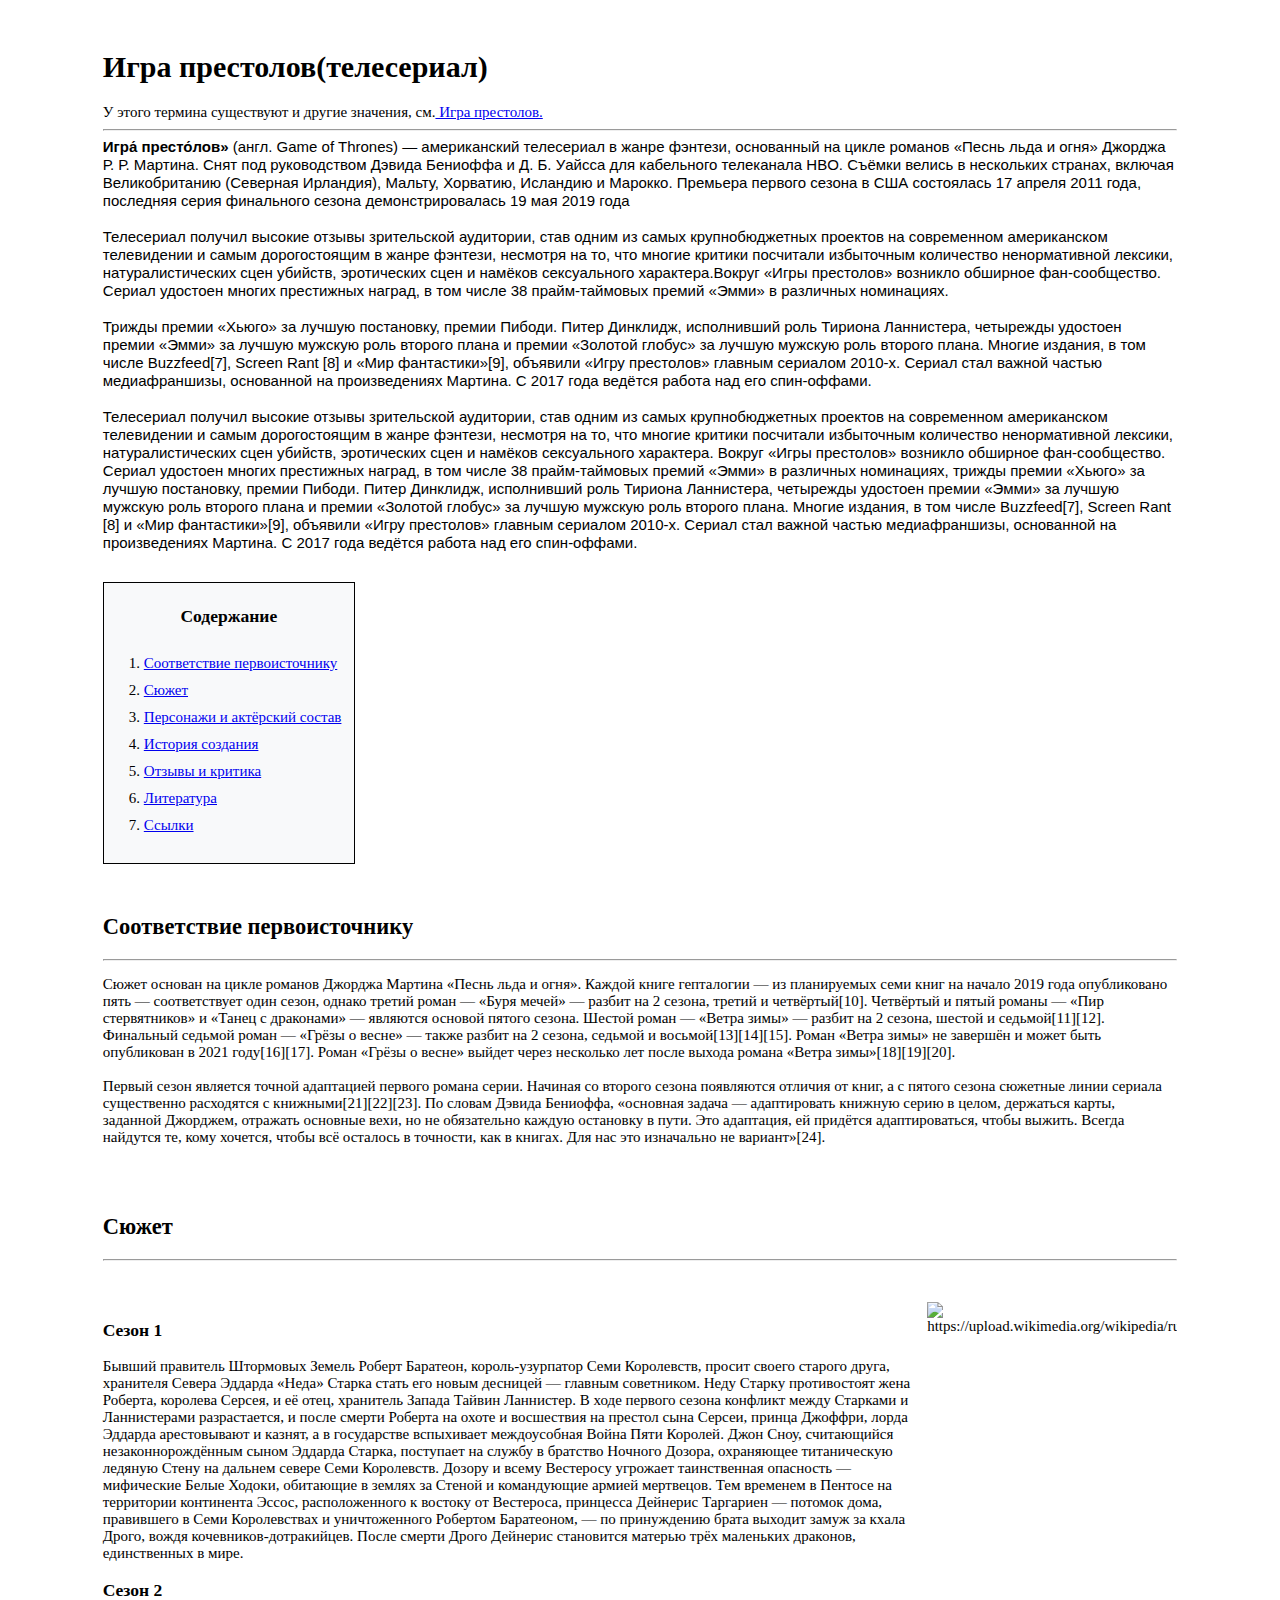
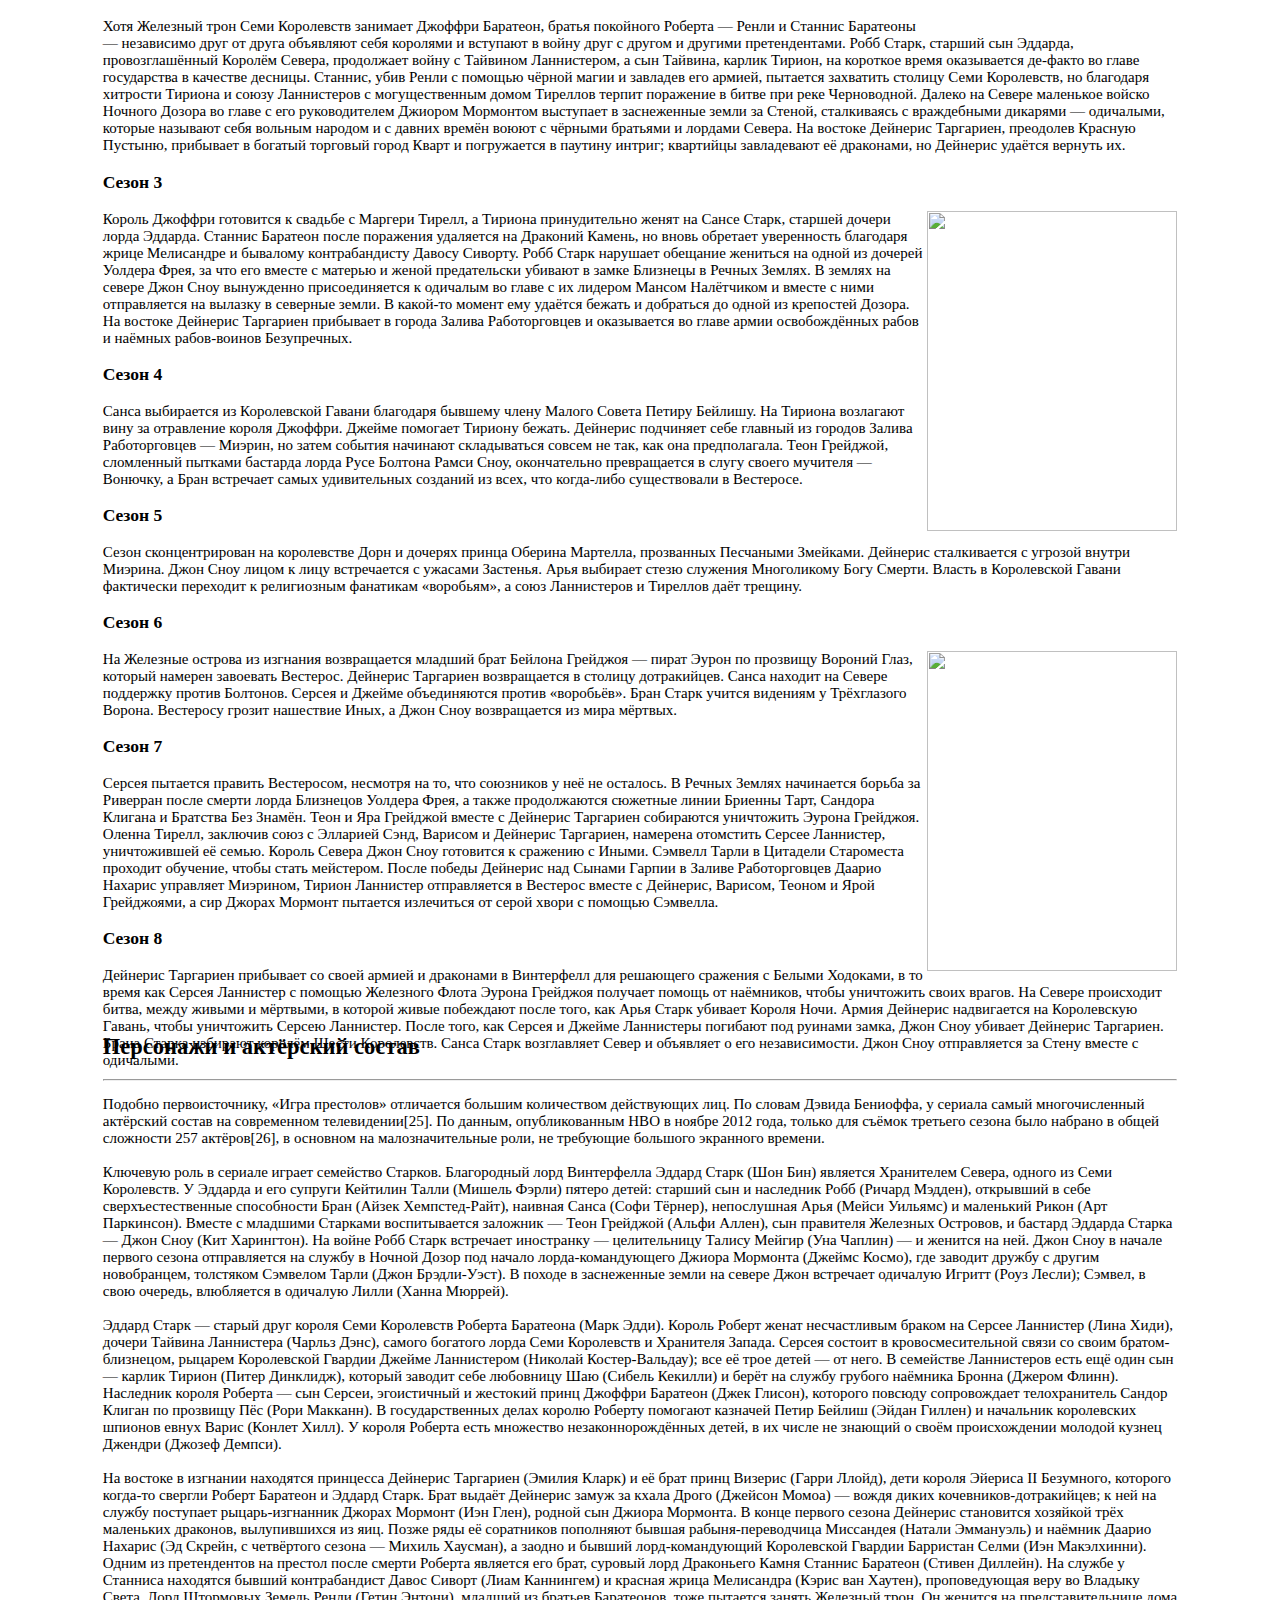
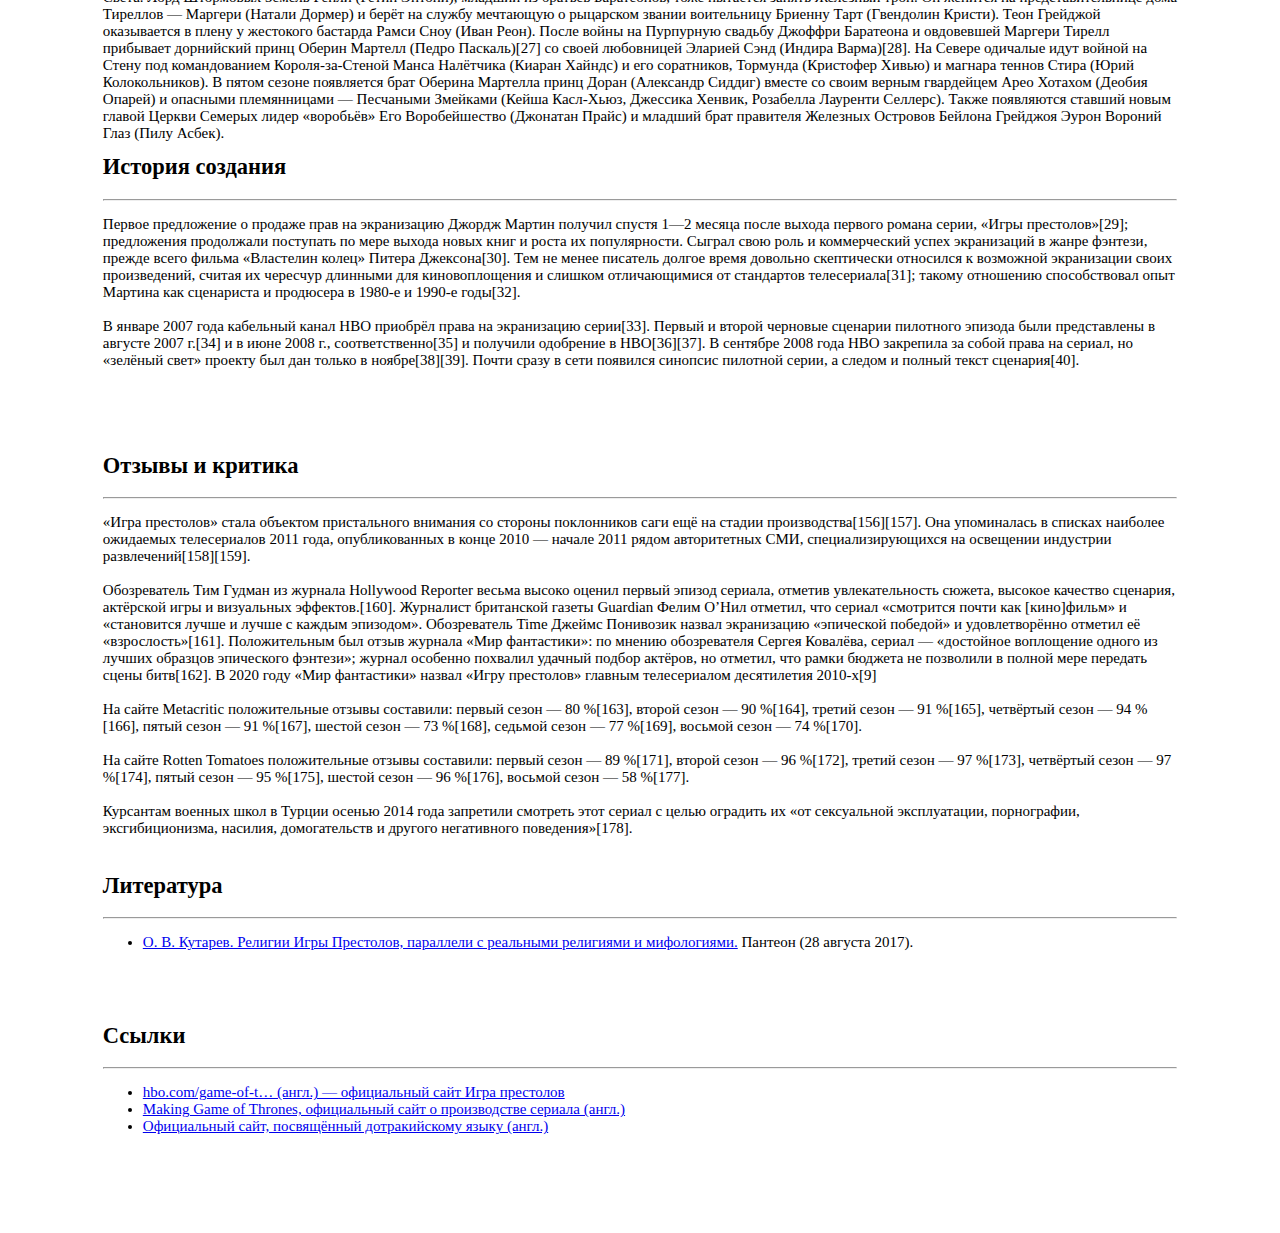
==== index.html @ bb9523fe "Add files via upload" ====
<!DOCTYPE html>
<html>
<head>
	<title>Lab1 Amina</title>
	<style type="text/css">
		
	#head {

		width: 85%;
		height: 470px;
		margin: auto ;
		margin-top: 50px;
		font-size: 15px;


	}

	#content {

		width: 250px;
		height: 280px;
		background: #F8F9FA;
		margin-top: 30px;
		border: 1px solid black;
		line-height: 1.8;
	}


	#main1 
	{

		height: 250px;
		margin: auto ;
		margin-top: 50px;
		font-size: 15px;
	}

	#main2
	{
		height: 470px;
		margin: auto ;
		margin-top: 50px;
		font-size: 15px;
	}

	#main3
	{
		height: 470px;
		margin: auto ;
		margin-top: 950px;
		font-size: 15px;
	}

	#main4 
	{
		height: 280px;
		margin: auto ;
		margin-top: 250px;
		font-size: 15px;
		margin-bottom: 10px;
	}

	#main5
	{
		height: 370px;
		margin: auto ;
		margin-top: 10px;
		font-size: 15px;
	}

	#main6 
	{
		height: 100px;
		margin: auto ;
		margin-top: 50px;
		font-size: 15px;
	}

	#main7 
	{
		height: 210px;
		margin: auto ;
		margin-top: 50px;
		font-size: 15px;
	}



	</style>

</head>
<body>
	<div id="head">
	<h1>Игра престолов(телесериал)</h1> 
	<font face="Georgia">У этого термина существуют и другие значения, см.<a href="u.wikipedia.org/wiki/Игра_престолов"> Игра престолов.</a>
	<hr>
	<font face= "Arial"><b>Игра́ престо́лов»</b> (англ. Game of Thrones) — американский телесериал в жанре фэнтези, основанный на цикле романов «Песнь льда и огня» Джорджа Р. Р. Мартина. Снят под руководством Дэвида Бениоффа и Д. Б. Уайсса для кабельного телеканала HBO. Съёмки велись в нескольких странах, включая Великобританию (Северная Ирландия), Мальту, Хорватию, Исландию и Марокко. Премьера первого сезона в США состоялась 17 апреля 2011 года, последняя серия финального сезона демонстрировалась 19 мая 2019 года <br><br>Телесериал получил высокие отзывы зрительской аудитории, став одним из самых крупнобюджетных проектов на современном американском телевидении и самым дорогостоящим в жанре фэнтези, несмотря на то, что многие критики посчитали избыточным количество ненормативной лексики, натуралистических сцен убийств, эротических сцен и намёков сексуального характера.Вокруг «Игры престолов» возникло обширное фан-сообщество. Сериал удостоен многих престижных наград, в том числе 38 прайм-таймовых премий «Эмми» в различных номинациях. <br><br> Трижды премии «Хьюго» за лучшую постановку, премии Пибоди. Питер Динклидж, исполнивший роль Тириона Ланнистера, четырежды удостоен премии «Эмми» за лучшую мужскую роль второго плана и премии «Золотой глобус» за лучшую мужскую роль второго плана. Многие издания, в том числе Buzzfeed[7], Screen Rant [8] и «Мир фантастики»[9], объявили «Игру престолов» главным сериалом 2010-х. Сериал стал важной частью медиафраншизы, основанной на произведениях Мартина. С 2017 года ведётся работа над его спин-оффами.<br><br>
	Телесериал получил высокие отзывы зрительской аудитории, став одним из самых крупнобюджетных проектов на современном американском телевидении и самым дорогостоящим в жанре фэнтези, несмотря на то, что многие критики посчитали избыточным количество ненормативной лексики, натуралистических сцен убийств, эротических сцен и намёков сексуального характера. Вокруг «Игры престолов» возникло обширное фан-сообщество. Сериал удостоен многих престижных наград, в том числе 38 прайм-таймовых премий «Эмми» в различных номинациях, трижды премии «Хьюго» за лучшую постановку, премии Пибоди. Питер Динклидж, исполнивший роль Тириона Ланнистера, четырежды удостоен премии «Эмми» за лучшую мужскую роль второго плана и премии «Золотой глобус» за лучшую мужскую роль второго плана. Многие издания, в том числе Buzzfeed[7], Screen Rant [8] и «Мир фантастики»[9], объявили «Игру престолов» главным сериалом 2010-х. Сериал стал важной частью медиафраншизы, основанной на произведениях Мартина. С 2017 года ведётся работа над его спин-оффами.</font>
</font>
	

 <div id="content">
 	<center>
 		<h3>Содержание</h3>
 	</center>
 	<ol>
 		<li><a href="#main1"> Соответствие первоисточнику</a></li>
 		<li><a href="#main2"> Сюжет</a></li>
 		<li><a href="#main3"> Персонажи и актёрский состав</a></li>
 		<li><a href="#main4"> История создания</a></li>
 		<li><a href="#main5"> Отзывы и критика</a></li>
 		<li><a href="#main6"> Литература</a></li>
 		<li><a href="#main7"> Ссылки</a></li>
 	</ol>
 </div>
  
<div id="main1">
	<h2>Соответствие первоисточнику</h2><hr>
	<p>
		Сюжет основан на цикле романов Джорджа Мартина «Песнь льда и огня». Каждой книге гепталогии — из планируемых семи книг на начало 2019 года опубликовано пять — соответствует один сезон, однако третий роман — «Буря мечей» — разбит на 2 сезона, третий и четвёртый[10]. Четвёртый и пятый романы — «Пир стервятников» и «Танец с драконами» — являются основой пятого сезона. Шестой роман — «Ветра зимы» — разбит на 2 сезона, шестой и седьмой[11][12]. Финальный седьмой роман — «Грёзы о весне» — также разбит на 2 сезона, седьмой и восьмой[13][14][15]. Роман «Ветра зимы» не завершён и может быть опубликован в 2021 году[16][17]. Роман «Грёзы о весне» выйдет через несколько лет после выхода романа «Ветра зимы»[18][19][20].
<br><br>
Первый сезон является точной адаптацией первого романа серии. Начиная со второго сезона появляются отличия от книг, а с пятого сезона сюжетные линии сериала существенно расходятся с книжными[21][22][23]. По словам Дэвида Бениоффа, «основная задача — адаптировать книжную серию в целом, держаться карты, заданной Джорджем, отражать основные вехи, но не обязательно каждую остановку в пути. Это адаптация, ей придётся адаптироваться, чтобы выжить. Всегда найдутся те, кому хочется, чтобы всё осталось в точности, как в книгах. Для нас это изначально не вариант»[24].
	</p>
</div>

<div id="main2">
	<h2>Сюжет</h2><hr>
	<br><br>
	<img alt="https://upload.wikimedia.org/wikipedia/ru/4/49/Game_of_Thrones.jpg" align="right" width="250" height="320">
	<h3>Cезон 1</h3>
	<p>Бывший правитель Штормовых Земель Роберт Баратеон, король-узурпатор Семи Королевств, просит своего старого друга, хранителя Севера Эддарда «Неда» Старка стать его новым десницей — главным советником. Неду Старку противостоят жена Роберта, королева Серсея, и её отец, хранитель Запада Тайвин Ланнистер. В ходе первого сезона конфликт между Старками и Ланнистерами разрастается, и после смерти Роберта на охоте и восшествия на престол сына Серсеи, принца Джоффри, лорда Эддарда арестовывают и казнят, а в государстве вспыхивает междоусобная Война Пяти Королей. Джон Сноу, считающийся незаконнорождённым сыном Эддарда Старка, поступает на службу в братство Ночного Дозора, охраняющее титаническую ледяную Стену на дальнем севере Семи Королевств. Дозору и всему Вестеросу угрожает таинственная опасность — мифические Белые Ходоки, обитающие в землях за Стеной и командующие армией мертвецов.

Тем временем в Пентосе на территории континента Эссос, расположенного к востоку от Вестероса, принцесса Дейнерис Таргариен — потомок дома, правившего в Семи Королевствах и уничтоженного Робертом Баратеоном, — по принуждению брата выходит замуж за кхала Дрого, вождя кочевников-дотракийцев. После смерти Дрого Дейнерис становится матерью трёх маленьких драконов, единственных в мире.</p>

<h3>Cезон 2</h3>
<p>
	Хотя Железный трон Семи Королевств занимает Джоффри Баратеон, братья покойного Роберта — Ренли и Станнис Баратеоны — независимо друг от друга объявляют себя королями и вступают в войну друг с другом и другими претендентами. Робб Старк, старший сын Эддарда, провозглашённый Королём Севера, продолжает войну с Тайвином Ланнистером, а сын Тайвина, карлик Тирион, на короткое время оказывается де-факто во главе государства в качестве десницы. Станнис, убив Ренли с помощью чёрной магии и завладев его армией, пытается захватить столицу Семи Королевств, но благодаря хитрости Тириона и союзу Ланнистеров с могущественным домом Тиреллов терпит поражение в битве при реке Черноводной.

Далеко на Севере маленькое войско Ночного Дозора во главе с его руководителем Джиором Мормонтом выступает в заснеженные земли за Стеной, сталкиваясь с враждебными дикарями — одичалыми, которые называют себя вольным народом и с давних времён воюют с чёрными братьями и лордами Севера.

На востоке Дейнерис Таргариен, преодолев Красную Пустыню, прибывает в богатый торговый город Кварт и погружается в паутину интриг; квартийцы завладевают её драконами, но Дейнерис удаётся вернуть их.
</p>

<h3>Cезон 3</h3>
<img src="https://upload.wikimedia.org/wikipedia/ru/thumb/5/56/Game_of_Thrones_2.jpg/336px-Game_of_Thrones_2.jpg" align="right" width="250" height="320">
<p>
	Король Джоффри готовится к свадьбе с Маргери Тирелл, а Тириона принудительно женят на Сансе Старк, старшей дочери лорда Эддарда. Станнис Баратеон после поражения удаляется на Драконий Камень, но вновь обретает уверенность благодаря жрице Мелисандре и бывалому контрабандисту Давосу Сиворту. Робб Старк нарушает обещание жениться на одной из дочерей Уолдера Фрея, за что его вместе с матерью и женой предательски убивают в замке Близнецы в Речных Землях.

В землях на севере Джон Сноу вынужденно присоединяется к одичалым во главе с их лидером Мансом Налётчиком и вместе с ними отправляется на вылазку в северные земли. В какой-то момент ему удаётся бежать и добраться до одной из крепостей Дозора.

На востоке Дейнерис Таргариен прибывает в города Залива Работорговцев и оказывается во главе армии освобождённых рабов и наёмных рабов-воинов Безупречных.
</p>

<h3>Cезон 4</h3>
<p>
	Санса выбирается из Королевской Гавани благодаря бывшему члену Малого Совета Петиру Бейлишу. На Тириона возлагают вину за отравление короля Джоффри. Джейме помогает Тириону бежать.

Дейнерис подчиняет себе главный из городов Залива Работорговцев — Миэрин, но затем события начинают складываться совсем не так, как она предполагала. Теон Грейджой, сломленный пытками бастарда лорда Русе Болтона Рамси Сноу, окончательно превращается в слугу своего мучителя — Вонючку, а Бран встречает самых удивительных созданий из всех, что когда-либо существовали в Вестеросе.
</p>

<h3>Cезон 5</h3>
<p>
	Сезон сконцентрирован на королевстве Дорн и дочерях принца Оберина Мартелла, прозванных Песчаными Змейками. Дейнерис сталкивается с угрозой внутри Миэрина. Джон Сноу лицом к лицу встречается с ужасами Застенья. Арья выбирает стезю служения Многоликому Богу Смерти. Власть в Королевской Гавани фактически переходит к религиозным фанатикам «воробьям», а союз Ланнистеров и Тиреллов даёт трещину.
</p>

<h3>Cезон 6</h3>
<img src="https://upload.wikimedia.org/wikipedia/ru/thumb/e/eb/Game_of_Thrones_3.jpg/336px-Game_of_Thrones_3.jpg" align="right" width="250" height="320">
<p>
	На Железные острова из изгнания возвращается младший брат Бейлона Грейджоя — пират Эурон по прозвищу Вороний Глаз, который намерен завоевать Вестерос. Дейнерис Таргариен возвращается в столицу дотракийцев. Санса находит на Севере поддержку против Болтонов. Серсея и Джейме объединяются против «воробьёв». Бран Старк учится видениям у Трёхглазого Ворона. Вестеросу грозит нашествие Иных, а Джон Сноу возвращается из мира мёртвых.
</p>

<h3>Cезон 7</h3>
<p>
	Серсея пытается править Вестеросом, несмотря на то, что союзников у неё не осталось. В Речных Землях начинается борьба за Риверран после смерти лорда Близнецов Уолдера Фрея, а также продолжаются сюжетные линии Бриенны Тарт, Сандора Клигана и Братства Без Знамён. Теон и Яра Грейджой вместе с Дейнерис Таргариен собираются уничтожить Эурона Грейджоя. Оленна Тирелл, заключив союз с Элларией Сэнд, Варисом и Дейнерис Таргариен, намерена отомстить Серсее Ланнистер, уничтожившей её семью. Король Севера Джон Сноу готовится к сражению с Иными. Сэмвелл Тарли в Цитадели Староместа проходит обучение, чтобы стать мейстером. После победы Дейнерис над Сынами Гарпии в Заливе Работорговцев Даарио Нахарис управляет Миэрином, Тирион Ланнистер отправляется в Вестерос вместе с Дейнерис, Варисом, Теоном и Ярой Грейджоями, а сир Джорах Мормонт пытается излечиться от серой хвори с помощью Сэмвелла.
</p>

<h3>Cезон 8</h3>
<p>
	Дейнерис Таргариен прибывает со своей армией и драконами в Винтерфелл для решающего сражения с Белыми Ходоками, в то время как Серсея Ланнистер с помощью Железного Флота Эурона Грейджоя получает помощь от наёмников, чтобы уничтожить своих врагов. На Севере происходит битва, между живыми и мёртвыми, в которой живые побеждают после того, как Арья Старк убивает Короля Ночи. Армия Дейнерис надвигается на Королевскую Гавань, чтобы уничтожить Серсею Ланнистер. После того, как Серсея и Джейме Ланнистеры погибают под руинами замка, Джон Сноу убивает Дейнерис Таргариен. Брана Старка избирают королём Шести Королевств. Санса Старк возглавляет Север и объявляет о его независимости. Джон Сноу отправляется за Стену вместе с одичалыми.
</p>

</div>
	
<div id="main3">
	<h2>Персонажи и актёрский состав</h2><hr>
	<p>Подобно первоисточнику, «Игра престолов» отличается большим количеством действующих лиц. По словам Дэвида Бениоффа, у сериала самый многочисленный актёрский состав на современном телевидении[25]. По данным, опубликованным HBO в ноябре 2012 года, только для съёмок третьего сезона было набрано в общей сложности 257 актёров[26], в основном на малозначительные роли, не требующие большого экранного времени.<br><br>

Ключевую роль в сериале играет семейство Старков. Благородный лорд Винтерфелла Эддард Старк (Шон Бин) является Хранителем Севера, одного из Семи Королевств. У Эддарда и его супруги Кейтилин Талли (Мишель Фэрли) пятеро детей: старший сын и наследник Робб (Ричард Мэдден), открывший в себе сверхъестественные способности Бран (Айзек Хемпстед-Райт), наивная Санса (Софи Тёрнер), непослушная Арья (Мейси Уильямс) и маленький Рикон (Арт Паркинсон). Вместе с младшими Старками воспитывается заложник — Теон Грейджой (Альфи Аллен), сын правителя Железных Островов, и бастард Эддарда Старка — Джон Сноу (Кит Харингтон). На войне Робб Старк встречает иностранку — целительницу Талису Мейгир (Уна Чаплин) — и женится на ней. Джон Сноу в начале первого сезона отправляется на службу в Ночной Дозор под начало лорда-командующего Джиора Мормонта (Джеймс Космо), где заводит дружбу с другим новобранцем, толстяком Сэмвелом Тарли (Джон Брэдли-Уэст). В походе в заснеженные земли на севере Джон встречает одичалую Игритт (Роуз Лесли); Сэмвел, в свою очередь, влюбляется в одичалую Лилли (Ханна Мюррей).<br><br>

Эддард Старк — старый друг короля Семи Королевств Роберта Баратеона (Марк Эдди). Король Роберт женат несчастливым браком на Серсее Ланнистер (Лина Хиди), дочери Тайвина Ланнистера (Чарльз Дэнс), самого богатого лорда Семи Королевств и Хранителя Запада. Серсея состоит в кровосмесительной связи со своим братом-близнецом, рыцарем Королевской Гвардии Джейме Ланнистером (Николай Костер-Вальдау); все её трое детей — от него. В семействе Ланнистеров есть ещё один сын — карлик Тирион (Питер Динклидж), который заводит себе любовницу Шаю (Сибель Кекилли) и берёт на службу грубого наёмника Бронна (Джером Флинн). Наследник короля Роберта — сын Серсеи, эгоистичный и жестокий принц Джоффри Баратеон (Джек Глисон), которого повсюду сопровождает телохранитель Сандор Клиган по прозвищу Пёс (Рори Макканн). В государственных делах королю Роберту помогают казначей Петир Бейлиш (Эйдан Гиллен) и начальник королевских шпионов евнух Варис (Конлет Хилл). У короля Роберта есть множество незаконнорождённых детей, в их числе не знающий о своём происхождении молодой кузнец Джендри (Джозеф Демпси).<br><br>

На востоке в изгнании находятся принцесса Дейнерис Таргариен (Эмилия Кларк) и её брат принц Визерис (Гарри Ллойд), дети короля Эйериса II Безумного, которого когда-то свергли Роберт Баратеон и Эддард Старк. Брат выдаёт Дейнерис замуж за кхала Дрого (Джейсон Момоа) — вождя диких кочевников-дотракийцев; к ней на службу поступает рыцарь-изгнанник Джорах Мормонт (Иэн Глен), родной сын Джиора Мормонта. В конце первого сезона Дейнерис становится хозяйкой трёх маленьких драконов, вылупившихся из яиц. Позже ряды её соратников пополняют бывшая рабыня-переводчица Миссандея (Натали Эммануэль) и наёмник Даарио Нахарис (Эд Скрейн, с четвёртого сезона — Михиль Хаусман), а заодно и бывший лорд-командующий Королевской Гвардии Барристан Селми (Иэн Макэлхинни).

Одним из претендентов на престол после смерти Роберта является его брат, суровый лорд Драконьего Камня Станнис Баратеон (Стивен Диллейн). На службе у Станниса находятся бывший контрабандист Давос Сиворт (Лиам Каннингем) и красная жрица Мелисандра (Кэрис ван Хаутен), проповедующая веру во Владыку Света. Лорд Штормовых Земель Ренли (Гетин Энтони), младший из братьев Баратеонов, тоже пытается занять Железный трон. Он женится на представительнице дома Тиреллов — Маргери (Натали Дормер) и берёт на службу мечтающую о рыцарском звании воительницу Бриенну Тарт (Гвендолин Кристи). Теон Грейджой оказывается в плену у жестокого бастарда Рамси Сноу (Иван Реон). После войны на Пурпурную свадьбу Джоффри Баратеона и овдовевшей Маргери Тирелл прибывает дорнийский принц Оберин Мартелл (Педро Паскаль)[27] со своей любовницей Эларией Сэнд (Индира Варма)[28]. На Севере одичалые идут войной на Стену под командованием Короля-за-Стеной Манса Налётчика (Киаран Хайндс) и его соратников, Тормунда (Кристофер Хивью) и магнара теннов Стира (Юрий Колокольников). В пятом сезоне появляется брат Оберина Мартелла принц Доран (Александр Сиддиг) вместе со своим верным гвардейцем Арео Хотахом (Деобия Опарей) и опасными племянницами — Песчаными Змейками (Кейша Касл-Хьюз, Джессика Хенвик, Розабелла Лауренти Селлерс). Также появляются ставший новым главой Церкви Семерых лидер «воробьёв» Его Воробейшество (Джонатан Прайс) и младший брат правителя Железных Островов Бейлона Грейджоя Эурон Вороний Глаз (Пилу Асбек).</p>
</div>
	
	<div id="main4">
		<h2>История создания</h2><hr>
		<p>Первое предложение о продаже прав на экранизацию Джордж Мартин получил спустя 1—2 месяца после выхода первого романа серии, «Игры престолов»[29]; предложения продолжали поступать по мере выхода новых книг и роста их популярности. Сыграл свою роль и коммерческий успех экранизаций в жанре фэнтези, прежде всего фильма «Властелин колец» Питера Джексона[30]. Тем не менее писатель долгое время довольно скептически относился к возможной экранизации своих произведений, считая их чересчур длинными для киновоплощения и слишком отличающимися от стандартов телесериала[31]; такому отношению способствовал опыт Мартина как сценариста и продюсера в 1980-е и 1990-е годы[32].<br><br>

В январе 2007 года кабельный канал HBO приобрёл права на экранизацию серии[33]. Первый и второй черновые сценарии пилотного эпизода были представлены в августе 2007 г.[34] и в июне 2008 г., соответственно[35] и получили одобрение в HBO[36][37]. В сентябре 2008 года HBO закрепила за собой права на сериал, но «зелёный свет» проекту был дан только в ноябре[38][39]. Почти сразу в сети появился синопсис пилотной серии, а следом и полный текст сценария[40].</p>
	</div>
	

	<div id="main5">
		<h2>Отзывы и критика</h2><hr>
		<p>«Игра престолов» стала объектом пристального внимания со стороны поклонников саги ещё на стадии производства[156][157]. Она упоминалась в списках наиболее ожидаемых телесериалов 2011 года, опубликованных в конце 2010 — начале 2011 рядом авторитетных СМИ, специализирующихся на освещении индустрии развлечений[158][159].<br><br>

Обозреватель Тим Гудман из журнала Hollywood Reporter весьма высоко оценил первый эпизод сериала, отметив увлекательность сюжета, высокое качество сценария, актёрской игры и визуальных эффектов.[160]. Журналист британской газеты Guardian Фелим О’Нил отметил, что сериал «смотрится почти как [кино]фильм» и «становится лучше и лучше с каждым эпизодом». Обозреватель Time Джеймс Понивозик назвал экранизацию «эпической победой» и удовлетворённо отметил её «взрослость»[161]. Положительным был отзыв журнала «Мир фантастики»: по мнению обозревателя Сергея Ковалёва, сериал — «достойное воплощение одного из лучших образцов эпического фэнтези»; журнал особенно похвалил удачный подбор актёров, но отметил, что рамки бюджета не позволили в полной мере передать сцены битв[162]. В 2020 году «Мир фантастики» назвал «Игру престолов» главным телесериалом десятилетия 2010-х[9]<br><br>

На сайте Metacritic положительные отзывы составили: первый сезон — 80 %[163], второй сезон — 90 %[164], третий сезон — 91 %[165], четвёртый сезон — 94 %[166], пятый сезон — 91 %[167], шестой сезон — 73 %[168], седьмой сезон — 77 %[169], восьмой сезон — 74 %[170].<br><br>

На сайте Rotten Tomatoes положительные отзывы составили: первый сезон — 89 %[171], второй сезон — 96 %[172], третий сезон — 97 %[173], четвёртый сезон — 97 %[174], пятый сезон — 95 %[175], шестой сезон — 96 %[176], восьмой сезон — 58 %[177].<br><br>

Курсантам военных школ в Турции осенью 2014 года запретили смотреть этот сериал с целью оградить их «от сексуальной эксплуатации, порнографии, эксгибиционизма, насилия, домогательств и другого негативного поведения»[178].</p>
	</div>


<div id="main6"> 
	<h2>Литература</h2><hr>
	<ul>
		<li><a href="https://pantheon.today/oleg-vladislavovich/religii-igry-prestolov/"> О. В. Кутарев. Религии Игры Престолов, параллели с реальными религиями и мифологиями.</a> Пантеон (28 августа 2017).</li>
	</ul>

</div>


<div id="main7"> 
	<h2>Ссылки</h2><hr>
	<ul>
		<li><a href="https://www.hbo.com/game-of-thrones"> hbo.com/game-of-t…​ (англ.) — официальный сайт Игра престолов</a></li>
		<li><a href="https://www.makinggameofthrones.com/"> Making Game of Thrones, официальный сайт о производстве сериала (англ.)</a></li>
		<li><a href="http://www.dothraki.com/"> Официальный сайт, посвящённый дотракийскому языку (англ.)</a></li>
	</ul>

</div>
</div>


</body>
</html>
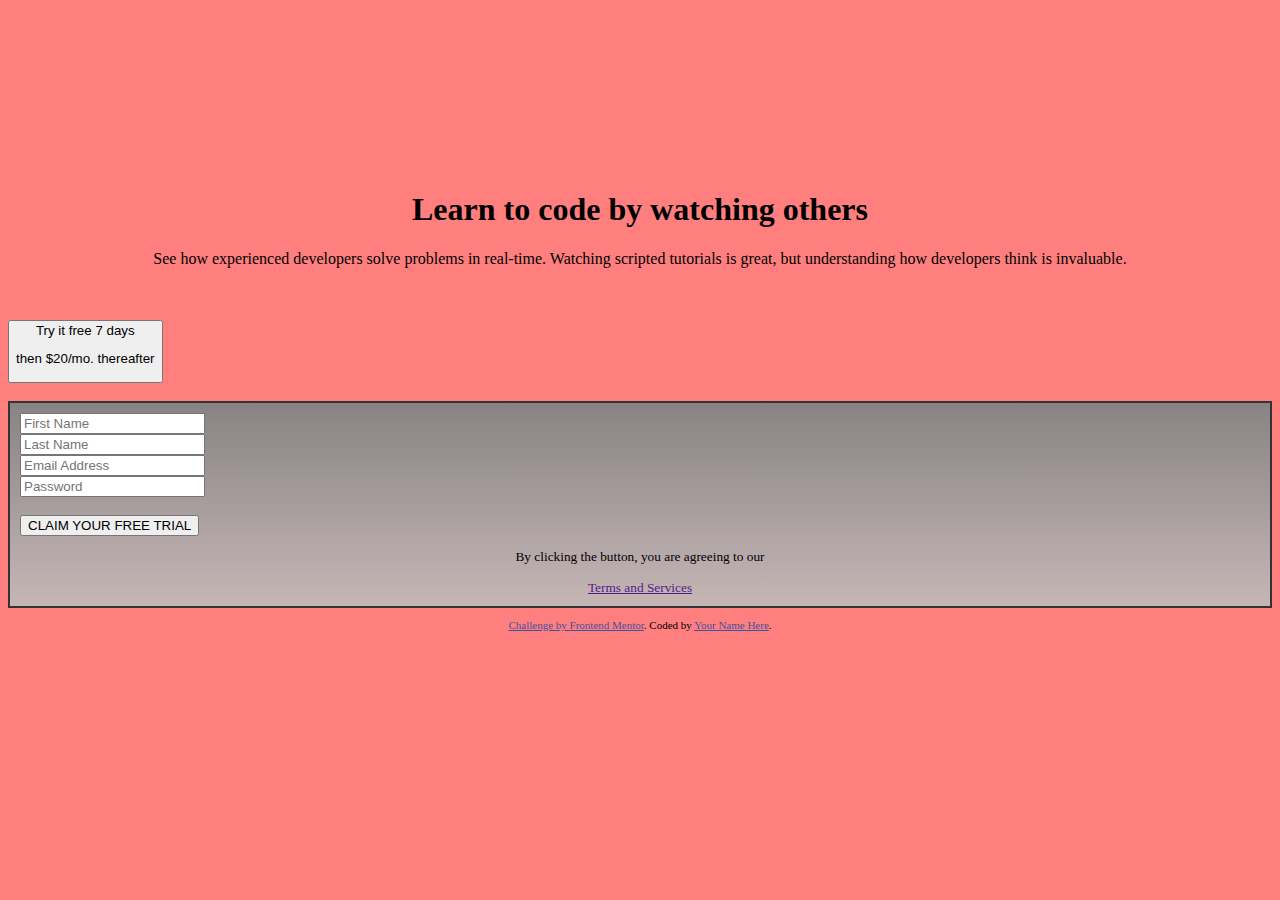
==== commit fee5aa7d: "Add files via upload" ====
--- a/index.html
+++ b/index.html
@@ -1,241 +1,142 @@
 <!DOCTYPE html>
-<html>
+<html lang="en">
 <head>
-	<title>Lab1 Amina</title>
-	<style type="text/css">
-		
-	#head {
+  <meta charset="UTF-8">
+  <meta name="viewport" content="width=device-width, initial-scale=1.0"> <!-- displays site properly based on user's device -->
+  <link href="https://cdn.jsdelivr.net/npm/bootstrap@5.0.2/dist/css/bootstrap.min.css" rel="stylesheet" integrity="sha384-EVSTQN3/azprG1Anm3QDgpJLIm9Nao0Yz1ztcQTwFspd3yD65VohhpuuCOmLASjC" crossorigin="anonymous">
 
-		width: 85%;
-		height: 470px;
-		margin: auto ;
-		margin-top: 50px;
-		font-size: 15px;
+  <link rel="icon" type="image/png" sizes="32x32" href="./images/favicon-32x32.png">
+  <meta content="IE=edge" http-equiv="X-UA-Compatible">
 
-
-	}
-
-	#content {
-
-		width: 250px;
-		height: 280px;
-		background: #F8F9FA;
-		margin-top: 30px;
-		border: 1px solid black;
-		line-height: 1.8;
-	}
-
-
-	#main1 
-	{
-
-		height: 250px;
-		margin: auto ;
-		margin-top: 50px;
-		font-size: 15px;
-	}
-
-	#main2
-	{
-		height: 470px;
-		margin: auto ;
-		margin-top: 50px;
-		font-size: 15px;
-	}
-
-	#main3
-	{
-		height: 470px;
-		margin: auto ;
-		margin-top: 950px;
-		font-size: 15px;
-	}
-
-	#main4 
-	{
-		height: 280px;
-		margin: auto ;
-		margin-top: 250px;
-		font-size: 15px;
-		margin-bottom: 10px;
-	}
-
-	#main5
-	{
-		height: 370px;
-		margin: auto ;
-		margin-top: 10px;
-		font-size: 15px;
-	}
-
-	#main6 
-	{
-		height: 100px;
-		margin: auto ;
-		margin-top: 50px;
-		font-size: 15px;
-	}
-
-	#main7 
-	{
-		height: 210px;
-		margin: auto ;
-		margin-top: 50px;
-		font-size: 15px;
-	}
-
-
-
-	</style>
+  
+  <title>Frontend Mentor | Intro component with sign up form</title>
+<style>
+    #text {
+      width: 700px;
+    height: 700px;
+    margin-top: 90px;
+    }
+    #from-group {
+    width: 700px;
+    height: 700px;
+    margin-top: 90px;
+    text-align: right;
+    }
+    
+body {
+    background-blend-mode: multiply;
+    background: url(back.jpeg);
+    background-position: top;
+    background-repeat: no-repeat;
+    background-size: cover;
+    background-color: rgba( 255, 0, 0, 0.5); 
+  }
+     .gradient {
+    background: #C6B6B6; /* Для старых браузров */
+    background: linear-gradient(to top, #C6B6B6, #888383);
+    padding: 10px;
+    border: 2px solid #333;
+   }
+    .attribution { font-size: 11px; text-align: center; }
+    .attribution a { color: hsl(228, 45%, 44%); }
+    @media only screen and (min-width: 1000px)
+  </style>
 
 </head>
 <body>
-	<div id="head">
-	<h1>Игра престолов(телесериал)</h1> 
-	<font face="Georgia">У этого термина существуют и другие значения, см.<a href="u.wikipedia.org/wiki/Игра_престолов"> Игра престолов.</a>
-	<hr>
-	<font face= "Arial"><b>Игра́ престо́лов»</b> (англ. Game of Thrones) — американский телесериал в жанре фэнтези, основанный на цикле романов «Песнь льда и огня» Джорджа Р. Р. Мартина. Снят под руководством Дэвида Бениоффа и Д. Б. Уайсса для кабельного телеканала HBO. Съёмки велись в нескольких странах, включая Великобританию (Северная Ирландия), Мальту, Хорватию, Исландию и Марокко. Премьера первого сезона в США состоялась 17 апреля 2011 года, последняя серия финального сезона демонстрировалась 19 мая 2019 года <br><br>Телесериал получил высокие отзывы зрительской аудитории, став одним из самых крупнобюджетных проектов на современном американском телевидении и самым дорогостоящим в жанре фэнтези, несмотря на то, что многие критики посчитали избыточным количество ненормативной лексики, натуралистических сцен убийств, эротических сцен и намёков сексуального характера.Вокруг «Игры престолов» возникло обширное фан-сообщество. Сериал удостоен многих престижных наград, в том числе 38 прайм-таймовых премий «Эмми» в различных номинациях. <br><br> Трижды премии «Хьюго» за лучшую постановку, премии Пибоди. Питер Динклидж, исполнивший роль Тириона Ланнистера, четырежды удостоен премии «Эмми» за лучшую мужскую роль второго плана и премии «Золотой глобус» за лучшую мужскую роль второго плана. Многие издания, в том числе Buzzfeed[7], Screen Rant [8] и «Мир фантастики»[9], объявили «Игру престолов» главным сериалом 2010-х. Сериал стал важной частью медиафраншизы, основанной на произведениях Мартина. С 2017 года ведётся работа над его спин-оффами.<br><br>
-	Телесериал получил высокие отзывы зрительской аудитории, став одним из самых крупнобюджетных проектов на современном американском телевидении и самым дорогостоящим в жанре фэнтези, несмотря на то, что многие критики посчитали избыточным количество ненормативной лексики, натуралистических сцен убийств, эротических сцен и намёков сексуального характера. Вокруг «Игры престолов» возникло обширное фан-сообщество. Сериал удостоен многих престижных наград, в том числе 38 прайм-таймовых премий «Эмми» в различных номинациях, трижды премии «Хьюго» за лучшую постановку, премии Пибоди. Питер Динклидж, исполнивший роль Тириона Ланнистера, четырежды удостоен премии «Эмми» за лучшую мужскую роль второго плана и премии «Золотой глобус» за лучшую мужскую роль второго плана. Многие издания, в том числе Buzzfeed[7], Screen Rant [8] и «Мир фантастики»[9], объявили «Игру престолов» главным сериалом 2010-х. Сериал стал важной частью медиафраншизы, основанной на произведениях Мартина. С 2017 года ведётся работа над его спин-оффами.</font>
-</font>
-	
 
- <div id="content">
- 	<center>
- 		<h3>Содержание</h3>
- 	</center>
- 	<ol>
- 		<li><a href="#main1"> Соответствие первоисточнику</a></li>
- 		<li><a href="#main2"> Сюжет</a></li>
- 		<li><a href="#main3"> Персонажи и актёрский состав</a></li>
- 		<li><a href="#main4"> История создания</a></li>
- 		<li><a href="#main5"> Отзывы и критика</a></li>
- 		<li><a href="#main6"> Литература</a></li>
- 		<li><a href="#main7"> Ссылки</a></li>
- 	</ol>
- </div>
+  <div class="container">
+  <div class="row">
+    <div class="col">
+        <br><br><br><br><br><br><br><br><br>
+        <center><h1>Learn to code by watching others</h1>
+
+  <p class="text-white">See how experienced developers solve problems in real-time. Watching scripted tutorials is great, 
+  but understanding how developers think is invaluable.</p> </center>
+    </div>
+    <div class="col">
+<br><br>
+<div class="d-grid gap-2 col-6 mx-auto">
+  <button class="btn btn-dark" type="button">Try it free 7 days<p class="text-secondary">then $20/mo. thereafter </p></button>
+</div>
+<br>
+
+<form class="form-horizontal; gradient" role="form" method="post" action="index.php">
+  <div class="form-group">
+    <label for="name" class="col-sm-2 control-label"></label>
+    <div class="col-sm-10">
+      <input type="text" class="form-control" id="name" name="name" placeholder="First Name" value="">
+    </div>
+      <div class="form-group">
+    <label for="name" class="col-sm-2 control-label"></label>
+    <div class="col-sm-10">
+      <input type="text" class="form-control" id="name" name="name" placeholder="Last Name" value="">
+    </div>
+  </div>
+  <div class="form-group">
+    <label for="email" class="col-sm-2 control-label"></label>
+    <div class="col-sm-10">
+      <input type="email" class="form-control" id="email" name="email" placeholder="Email Address" value="">
+    </div>
+  </div>
+   <div class="form-group">
+    <label for="password" class="col-sm-2 control-label"></label>
+    <div class="col-sm-10">
+    <input type="password" class="form-control" id="password" name="password" placeholder="Password" value="">
+  </div>
   
-<div id="main1">
-	<h2>Соответствие первоисточнику</h2><hr>
-	<p>
-		Сюжет основан на цикле романов Джорджа Мартина «Песнь льда и огня». Каждой книге гепталогии — из планируемых семи книг на начало 2019 года опубликовано пять — соответствует один сезон, однако третий роман — «Буря мечей» — разбит на 2 сезона, третий и четвёртый[10]. Четвёртый и пятый романы — «Пир стервятников» и «Танец с драконами» — являются основой пятого сезона. Шестой роман — «Ветра зимы» — разбит на 2 сезона, шестой и седьмой[11][12]. Финальный седьмой роман — «Грёзы о весне» — также разбит на 2 сезона, седьмой и восьмой[13][14][15]. Роман «Ветра зимы» не завершён и может быть опубликован в 2021 году[16][17]. Роман «Грёзы о весне» выйдет через несколько лет после выхода романа «Ветра зимы»[18][19][20].
-<br><br>
-Первый сезон является точной адаптацией первого романа серии. Начиная со второго сезона появляются отличия от книг, а с пятого сезона сюжетные линии сериала существенно расходятся с книжными[21][22][23]. По словам Дэвида Бениоффа, «основная задача — адаптировать книжную серию в целом, держаться карты, заданной Джорджем, отражать основные вехи, но не обязательно каждую остановку в пути. Это адаптация, ей придётся адаптироваться, чтобы выжить. Всегда найдутся те, кому хочется, чтобы всё осталось в точности, как в книгах. Для нас это изначально не вариант»[24].
-	</p>
+  <div class="form-group">
+    <div class="col-sm-10 col-sm-offset-2">
+      <! Will be used to display an alert to the user>
+    </div>
+  </div>
+</form>
+ 
+<script type="text/javascript">
+// Check if name has been entered
+if (!$_POST['name']) {
+  $errName = 'First name can not be empty';
+}
+
+if (!$_POST['name']) {
+  $errName = 'Last name can not be empty';
+}
+
+// Check if email has been entered and is valid
+if (!$_POST['email'] || !filter_var($_POST['email'], FILTER_VALIDATE_EMAIL)) {
+  $errEmail = 'Looks like this is not an email ';
+}
+
+//Check if password has been entered
+if (!$_POST['password']) {
+  $errMessage = 'Password can not be emoty';
+}
+
+// If there are no errors, send the email
+if (!$errFirstName && !$errLastName && !$errEmail && !$errPassword) {
+  if (mail ($to, $subject, $body, $from)) {
+    $result='<div class="alert alert-success">Thank You! I will be in touch</div>';
+  } else {
+    $result='<div class="alert alert-danger">Sorry there was an error sending your message. Please try again later</div>';
+  }
+}
+</script>
+
+<br>
+
+<div class="d-grid gap-2 col-6 mx-auto">
+  <button class="btn btn-success" type="button">CLAIM YOUR FREE TRIAL</button>
 </div>
-
-<div id="main2">
-	<h2>Сюжет</h2><hr>
-	<br><br>
-	<img alt="https://upload.wikimedia.org/wikipedia/ru/4/49/Game_of_Thrones.jpg" align="right" width="250" height="320">
-	<h3>Cезон 1</h3>
-	<p>Бывший правитель Штормовых Земель Роберт Баратеон, король-узурпатор Семи Королевств, просит своего старого друга, хранителя Севера Эддарда «Неда» Старка стать его новым десницей — главным советником. Неду Старку противостоят жена Роберта, королева Серсея, и её отец, хранитель Запада Тайвин Ланнистер. В ходе первого сезона конфликт между Старками и Ланнистерами разрастается, и после смерти Роберта на охоте и восшествия на престол сына Серсеи, принца Джоффри, лорда Эддарда арестовывают и казнят, а в государстве вспыхивает междоусобная Война Пяти Королей. Джон Сноу, считающийся незаконнорождённым сыном Эддарда Старка, поступает на службу в братство Ночного Дозора, охраняющее титаническую ледяную Стену на дальнем севере Семи Королевств. Дозору и всему Вестеросу угрожает таинственная опасность — мифические Белые Ходоки, обитающие в землях за Стеной и командующие армией мертвецов.
-
-Тем временем в Пентосе на территории континента Эссос, расположенного к востоку от Вестероса, принцесса Дейнерис Таргариен — потомок дома, правившего в Семи Королевствах и уничтоженного Робертом Баратеоном, — по принуждению брата выходит замуж за кхала Дрого, вождя кочевников-дотракийцев. После смерти Дрого Дейнерис становится матерью трёх маленьких драконов, единственных в мире.</p>
-
-<h3>Cезон 2</h3>
-<p>
-	Хотя Железный трон Семи Королевств занимает Джоффри Баратеон, братья покойного Роберта — Ренли и Станнис Баратеоны — независимо друг от друга объявляют себя королями и вступают в войну друг с другом и другими претендентами. Робб Старк, старший сын Эддарда, провозглашённый Королём Севера, продолжает войну с Тайвином Ланнистером, а сын Тайвина, карлик Тирион, на короткое время оказывается де-факто во главе государства в качестве десницы. Станнис, убив Ренли с помощью чёрной магии и завладев его армией, пытается захватить столицу Семи Королевств, но благодаря хитрости Тириона и союзу Ланнистеров с могущественным домом Тиреллов терпит поражение в битве при реке Черноводной.
-
-Далеко на Севере маленькое войско Ночного Дозора во главе с его руководителем Джиором Мормонтом выступает в заснеженные земли за Стеной, сталкиваясь с враждебными дикарями — одичалыми, которые называют себя вольным народом и с давних времён воюют с чёрными братьями и лордами Севера.
-
-На востоке Дейнерис Таргариен, преодолев Красную Пустыню, прибывает в богатый торговый город Кварт и погружается в паутину интриг; квартийцы завладевают её драконами, но Дейнерис удаётся вернуть их.
-</p>
-
-<h3>Cезон 3</h3>
-<img src="https://upload.wikimedia.org/wikipedia/ru/thumb/5/56/Game_of_Thrones_2.jpg/336px-Game_of_Thrones_2.jpg" align="right" width="250" height="320">
-<p>
-	Король Джоффри готовится к свадьбе с Маргери Тирелл, а Тириона принудительно женят на Сансе Старк, старшей дочери лорда Эддарда. Станнис Баратеон после поражения удаляется на Драконий Камень, но вновь обретает уверенность благодаря жрице Мелисандре и бывалому контрабандисту Давосу Сиворту. Робб Старк нарушает обещание жениться на одной из дочерей Уолдера Фрея, за что его вместе с матерью и женой предательски убивают в замке Близнецы в Речных Землях.
-
-В землях на севере Джон Сноу вынужденно присоединяется к одичалым во главе с их лидером Мансом Налётчиком и вместе с ними отправляется на вылазку в северные земли. В какой-то момент ему удаётся бежать и добраться до одной из крепостей Дозора.
-
-На востоке Дейнерис Таргариен прибывает в города Залива Работорговцев и оказывается во главе армии освобождённых рабов и наёмных рабов-воинов Безупречных.
-</p>
-
-<h3>Cезон 4</h3>
-<p>
-	Санса выбирается из Королевской Гавани благодаря бывшему члену Малого Совета Петиру Бейлишу. На Тириона возлагают вину за отравление короля Джоффри. Джейме помогает Тириону бежать.
-
-Дейнерис подчиняет себе главный из городов Залива Работорговцев — Миэрин, но затем события начинают складываться совсем не так, как она предполагала. Теон Грейджой, сломленный пытками бастарда лорда Русе Болтона Рамси Сноу, окончательно превращается в слугу своего мучителя — Вонючку, а Бран встречает самых удивительных созданий из всех, что когда-либо существовали в Вестеросе.
-</p>
-
-<h3>Cезон 5</h3>
-<p>
-	Сезон сконцентрирован на королевстве Дорн и дочерях принца Оберина Мартелла, прозванных Песчаными Змейками. Дейнерис сталкивается с угрозой внутри Миэрина. Джон Сноу лицом к лицу встречается с ужасами Застенья. Арья выбирает стезю служения Многоликому Богу Смерти. Власть в Королевской Гавани фактически переходит к религиозным фанатикам «воробьям», а союз Ланнистеров и Тиреллов даёт трещину.
-</p>
-
-<h3>Cезон 6</h3>
-<img src="https://upload.wikimedia.org/wikipedia/ru/thumb/e/eb/Game_of_Thrones_3.jpg/336px-Game_of_Thrones_3.jpg" align="right" width="250" height="320">
-<p>
-	На Железные острова из изгнания возвращается младший брат Бейлона Грейджоя — пират Эурон по прозвищу Вороний Глаз, который намерен завоевать Вестерос. Дейнерис Таргариен возвращается в столицу дотракийцев. Санса находит на Севере поддержку против Болтонов. Серсея и Джейме объединяются против «воробьёв». Бран Старк учится видениям у Трёхглазого Ворона. Вестеросу грозит нашествие Иных, а Джон Сноу возвращается из мира мёртвых.
-</p>
-
-<h3>Cезон 7</h3>
-<p>
-	Серсея пытается править Вестеросом, несмотря на то, что союзников у неё не осталось. В Речных Землях начинается борьба за Риверран после смерти лорда Близнецов Уолдера Фрея, а также продолжаются сюжетные линии Бриенны Тарт, Сандора Клигана и Братства Без Знамён. Теон и Яра Грейджой вместе с Дейнерис Таргариен собираются уничтожить Эурона Грейджоя. Оленна Тирелл, заключив союз с Элларией Сэнд, Варисом и Дейнерис Таргариен, намерена отомстить Серсее Ланнистер, уничтожившей её семью. Король Севера Джон Сноу готовится к сражению с Иными. Сэмвелл Тарли в Цитадели Староместа проходит обучение, чтобы стать мейстером. После победы Дейнерис над Сынами Гарпии в Заливе Работорговцев Даарио Нахарис управляет Миэрином, Тирион Ланнистер отправляется в Вестерос вместе с Дейнерис, Варисом, Теоном и Ярой Грейджоями, а сир Джорах Мормонт пытается излечиться от серой хвори с помощью Сэмвелла.
-</p>
-
-<h3>Cезон 8</h3>
-<p>
-	Дейнерис Таргариен прибывает со своей армией и драконами в Винтерфелл для решающего сражения с Белыми Ходоками, в то время как Серсея Ланнистер с помощью Железного Флота Эурона Грейджоя получает помощь от наёмников, чтобы уничтожить своих врагов. На Севере происходит битва, между живыми и мёртвыми, в которой живые побеждают после того, как Арья Старк убивает Короля Ночи. Армия Дейнерис надвигается на Королевскую Гавань, чтобы уничтожить Серсею Ланнистер. После того, как Серсея и Джейме Ланнистеры погибают под руинами замка, Джон Сноу убивает Дейнерис Таргариен. Брана Старка избирают королём Шести Королевств. Санса Старк возглавляет Север и объявляет о его независимости. Джон Сноу отправляется за Стену вместе с одичалыми.
-</p>
-
+<center><small><p class="text-secondary">By clicking the button, you are agreeing to our </p><a href="" class="text-danger">Terms and Services</small></center>
+    </div>
+  </div>
 </div>
-	
-<div id="main3">
-	<h2>Персонажи и актёрский состав</h2><hr>
-	<p>Подобно первоисточнику, «Игра престолов» отличается большим количеством действующих лиц. По словам Дэвида Бениоффа, у сериала самый многочисленный актёрский состав на современном телевидении[25]. По данным, опубликованным HBO в ноябре 2012 года, только для съёмок третьего сезона было набрано в общей сложности 257 актёров[26], в основном на малозначительные роли, не требующие большого экранного времени.<br><br>
-
-Ключевую роль в сериале играет семейство Старков. Благородный лорд Винтерфелла Эддард Старк (Шон Бин) является Хранителем Севера, одного из Семи Королевств. У Эддарда и его супруги Кейтилин Талли (Мишель Фэрли) пятеро детей: старший сын и наследник Робб (Ричард Мэдден), открывший в себе сверхъестественные способности Бран (Айзек Хемпстед-Райт), наивная Санса (Софи Тёрнер), непослушная Арья (Мейси Уильямс) и маленький Рикон (Арт Паркинсон). Вместе с младшими Старками воспитывается заложник — Теон Грейджой (Альфи Аллен), сын правителя Железных Островов, и бастард Эддарда Старка — Джон Сноу (Кит Харингтон). На войне Робб Старк встречает иностранку — целительницу Талису Мейгир (Уна Чаплин) — и женится на ней. Джон Сноу в начале первого сезона отправляется на службу в Ночной Дозор под начало лорда-командующего Джиора Мормонта (Джеймс Космо), где заводит дружбу с другим новобранцем, толстяком Сэмвелом Тарли (Джон Брэдли-Уэст). В походе в заснеженные земли на севере Джон встречает одичалую Игритт (Роуз Лесли); Сэмвел, в свою очередь, влюбляется в одичалую Лилли (Ханна Мюррей).<br><br>
-
-Эддард Старк — старый друг короля Семи Королевств Роберта Баратеона (Марк Эдди). Король Роберт женат несчастливым браком на Серсее Ланнистер (Лина Хиди), дочери Тайвина Ланнистера (Чарльз Дэнс), самого богатого лорда Семи Королевств и Хранителя Запада. Серсея состоит в кровосмесительной связи со своим братом-близнецом, рыцарем Королевской Гвардии Джейме Ланнистером (Николай Костер-Вальдау); все её трое детей — от него. В семействе Ланнистеров есть ещё один сын — карлик Тирион (Питер Динклидж), который заводит себе любовницу Шаю (Сибель Кекилли) и берёт на службу грубого наёмника Бронна (Джером Флинн). Наследник короля Роберта — сын Серсеи, эгоистичный и жестокий принц Джоффри Баратеон (Джек Глисон), которого повсюду сопровождает телохранитель Сандор Клиган по прозвищу Пёс (Рори Макканн). В государственных делах королю Роберту помогают казначей Петир Бейлиш (Эйдан Гиллен) и начальник королевских шпионов евнух Варис (Конлет Хилл). У короля Роберта есть множество незаконнорождённых детей, в их числе не знающий о своём происхождении молодой кузнец Джендри (Джозеф Демпси).<br><br>
-
-На востоке в изгнании находятся принцесса Дейнерис Таргариен (Эмилия Кларк) и её брат принц Визерис (Гарри Ллойд), дети короля Эйериса II Безумного, которого когда-то свергли Роберт Баратеон и Эддард Старк. Брат выдаёт Дейнерис замуж за кхала Дрого (Джейсон Момоа) — вождя диких кочевников-дотракийцев; к ней на службу поступает рыцарь-изгнанник Джорах Мормонт (Иэн Глен), родной сын Джиора Мормонта. В конце первого сезона Дейнерис становится хозяйкой трёх маленьких драконов, вылупившихся из яиц. Позже ряды её соратников пополняют бывшая рабыня-переводчица Миссандея (Натали Эммануэль) и наёмник Даарио Нахарис (Эд Скрейн, с четвёртого сезона — Михиль Хаусман), а заодно и бывший лорд-командующий Королевской Гвардии Барристан Селми (Иэн Макэлхинни).
-
-Одним из претендентов на престол после смерти Роберта является его брат, суровый лорд Драконьего Камня Станнис Баратеон (Стивен Диллейн). На службе у Станниса находятся бывший контрабандист Давос Сиворт (Лиам Каннингем) и красная жрица Мелисандра (Кэрис ван Хаутен), проповедующая веру во Владыку Света. Лорд Штормовых Земель Ренли (Гетин Энтони), младший из братьев Баратеонов, тоже пытается занять Железный трон. Он женится на представительнице дома Тиреллов — Маргери (Натали Дормер) и берёт на службу мечтающую о рыцарском звании воительницу Бриенну Тарт (Гвендолин Кристи). Теон Грейджой оказывается в плену у жестокого бастарда Рамси Сноу (Иван Реон). После войны на Пурпурную свадьбу Джоффри Баратеона и овдовевшей Маргери Тирелл прибывает дорнийский принц Оберин Мартелл (Педро Паскаль)[27] со своей любовницей Эларией Сэнд (Индира Варма)[28]. На Севере одичалые идут войной на Стену под командованием Короля-за-Стеной Манса Налётчика (Киаран Хайндс) и его соратников, Тормунда (Кристофер Хивью) и магнара теннов Стира (Юрий Колокольников). В пятом сезоне появляется брат Оберина Мартелла принц Доран (Александр Сиддиг) вместе со своим верным гвардейцем Арео Хотахом (Деобия Опарей) и опасными племянницами — Песчаными Змейками (Кейша Касл-Хьюз, Джессика Хенвик, Розабелла Лауренти Селлерс). Также появляются ставший новым главой Церкви Семерых лидер «воробьёв» Его Воробейшество (Джонатан Прайс) и младший брат правителя Железных Островов Бейлона Грейджоя Эурон Вороний Глаз (Пилу Асбек).</p>
-</div>
-	
-	<div id="main4">
-		<h2>История создания</h2><hr>
-		<p>Первое предложение о продаже прав на экранизацию Джордж Мартин получил спустя 1—2 месяца после выхода первого романа серии, «Игры престолов»[29]; предложения продолжали поступать по мере выхода новых книг и роста их популярности. Сыграл свою роль и коммерческий успех экранизаций в жанре фэнтези, прежде всего фильма «Властелин колец» Питера Джексона[30]. Тем не менее писатель долгое время довольно скептически относился к возможной экранизации своих произведений, считая их чересчур длинными для киновоплощения и слишком отличающимися от стандартов телесериала[31]; такому отношению способствовал опыт Мартина как сценариста и продюсера в 1980-е и 1990-е годы[32].<br><br>
-
-В январе 2007 года кабельный канал HBO приобрёл права на экранизацию серии[33]. Первый и второй черновые сценарии пилотного эпизода были представлены в августе 2007 г.[34] и в июне 2008 г., соответственно[35] и получили одобрение в HBO[36][37]. В сентябре 2008 года HBO закрепила за собой права на сериал, но «зелёный свет» проекту был дан только в ноябре[38][39]. Почти сразу в сети появился синопсис пилотной серии, а следом и полный текст сценария[40].</p>
-	</div>
-	
-
-	<div id="main5">
-		<h2>Отзывы и критика</h2><hr>
-		<p>«Игра престолов» стала объектом пристального внимания со стороны поклонников саги ещё на стадии производства[156][157]. Она упоминалась в списках наиболее ожидаемых телесериалов 2011 года, опубликованных в конце 2010 — начале 2011 рядом авторитетных СМИ, специализирующихся на освещении индустрии развлечений[158][159].<br><br>
-
-Обозреватель Тим Гудман из журнала Hollywood Reporter весьма высоко оценил первый эпизод сериала, отметив увлекательность сюжета, высокое качество сценария, актёрской игры и визуальных эффектов.[160]. Журналист британской газеты Guardian Фелим О’Нил отметил, что сериал «смотрится почти как [кино]фильм» и «становится лучше и лучше с каждым эпизодом». Обозреватель Time Джеймс Понивозик назвал экранизацию «эпической победой» и удовлетворённо отметил её «взрослость»[161]. Положительным был отзыв журнала «Мир фантастики»: по мнению обозревателя Сергея Ковалёва, сериал — «достойное воплощение одного из лучших образцов эпического фэнтези»; журнал особенно похвалил удачный подбор актёров, но отметил, что рамки бюджета не позволили в полной мере передать сцены битв[162]. В 2020 году «Мир фантастики» назвал «Игру престолов» главным телесериалом десятилетия 2010-х[9]<br><br>
-
-На сайте Metacritic положительные отзывы составили: первый сезон — 80 %[163], второй сезон — 90 %[164], третий сезон — 91 %[165], четвёртый сезон — 94 %[166], пятый сезон — 91 %[167], шестой сезон — 73 %[168], седьмой сезон — 77 %[169], восьмой сезон — 74 %[170].<br><br>
-
-На сайте Rotten Tomatoes положительные отзывы составили: первый сезон — 89 %[171], второй сезон — 96 %[172], третий сезон — 97 %[173], четвёртый сезон — 97 %[174], пятый сезон — 95 %[175], шестой сезон — 96 %[176], восьмой сезон — 58 %[177].<br><br>
-
-Курсантам военных школ в Турции осенью 2014 года запретили смотреть этот сериал с целью оградить их «от сексуальной эксплуатации, порнографии, эксгибиционизма, насилия, домогательств и другого негативного поведения»[178].</p>
-	</div>
-
-
-<div id="main6"> 
-	<h2>Литература</h2><hr>
-	<ul>
-		<li><a href="https://pantheon.today/oleg-vladislavovich/religii-igry-prestolov/"> О. В. Кутарев. Религии Игры Престолов, параллели с реальными религиями и мифологиями.</a> Пантеон (28 августа 2017).</li>
-	</ul>
-
-</div>
-
-
-<div id="main7"> 
-	<h2>Ссылки</h2><hr>
-	<ul>
-		<li><a href="https://www.hbo.com/game-of-thrones"> hbo.com/game-of-t…​ (англ.) — официальный сайт Игра престолов</a></li>
-		<li><a href="https://www.makinggameofthrones.com/"> Making Game of Thrones, официальный сайт о производстве сериала (англ.)</a></li>
-		<li><a href="http://www.dothraki.com/"> Официальный сайт, посвящённый дотракийскому языку (англ.)</a></li>
-	</ul>
-
-</div>
-</div>
-
-
+ 
+  <footer>
+    <p class="attribution">
+      Challenge by <a href="https://www.frontendmentor.io?ref=challenge" target="_blank">Frontend Mentor</a>. 
+      Coded by <a href="#">Your Name Here</a>.
+    </p>
+  </footer>
 </body>
 </html>